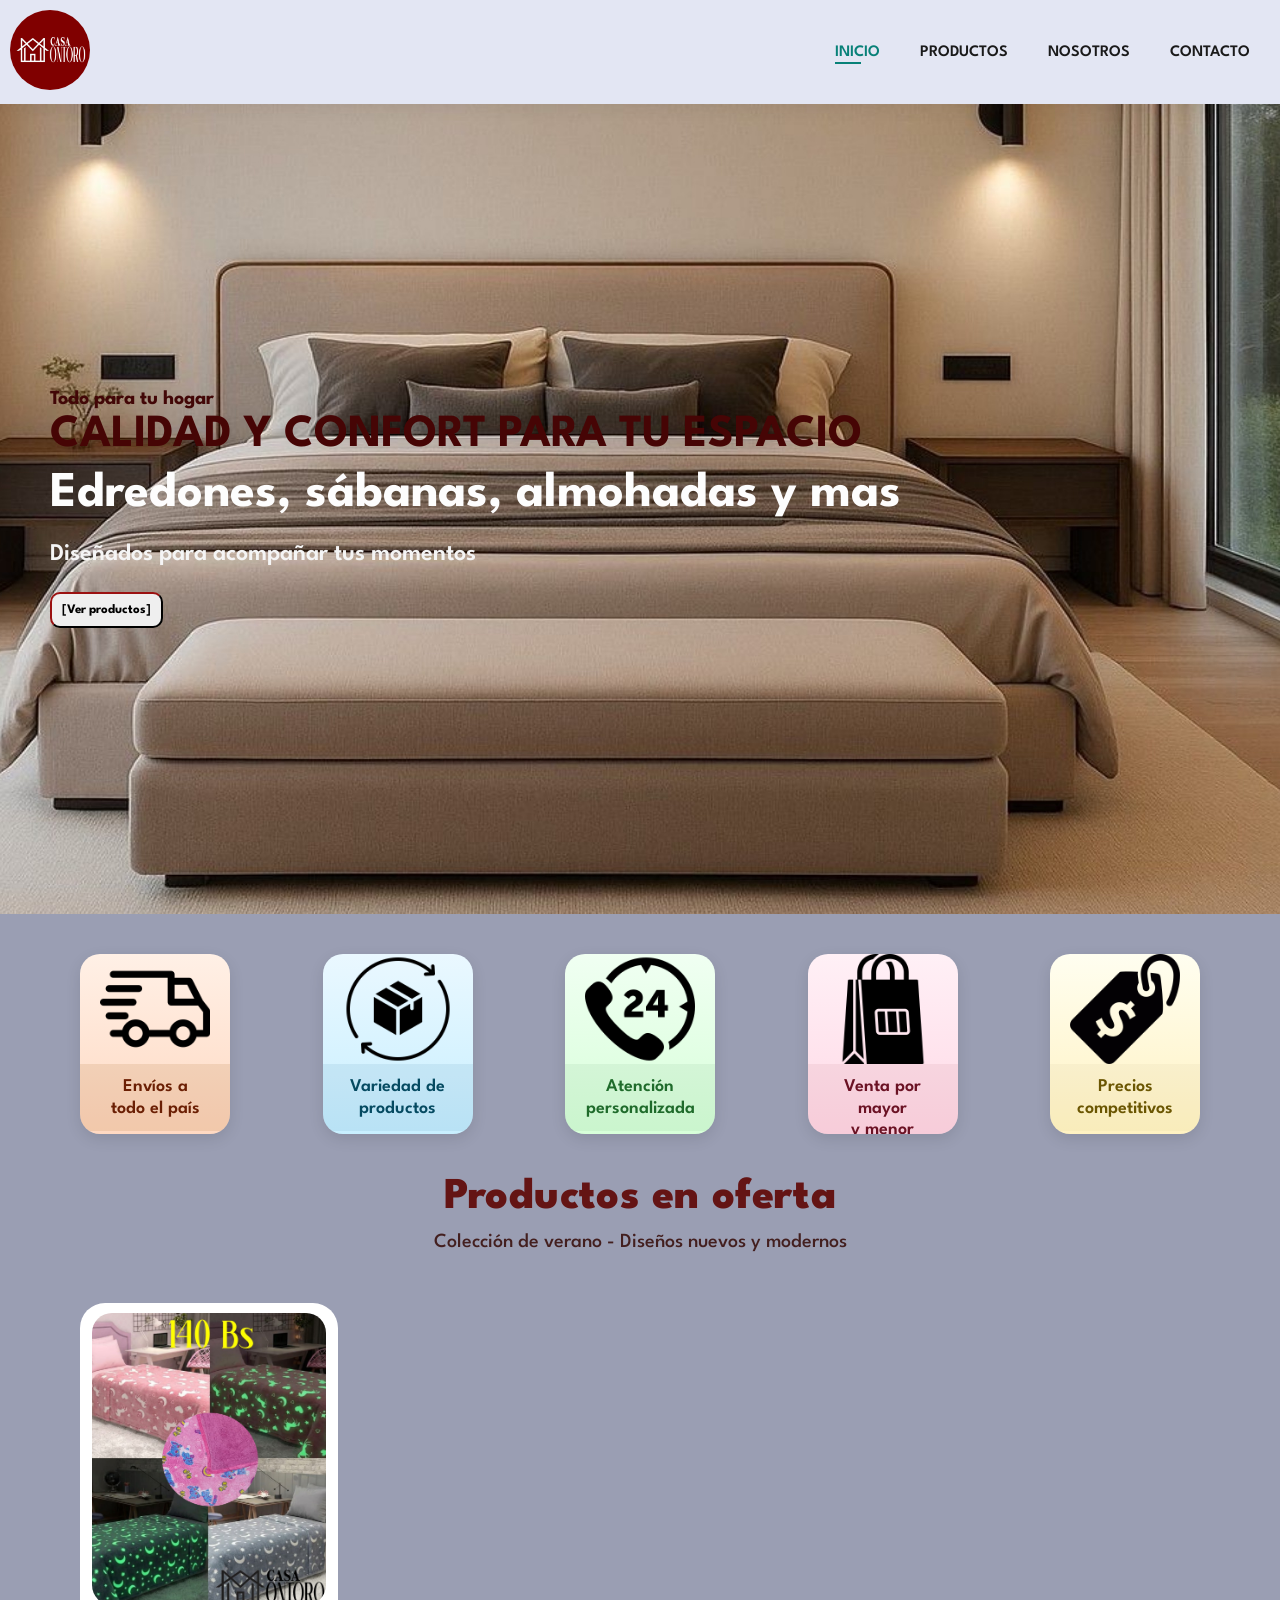
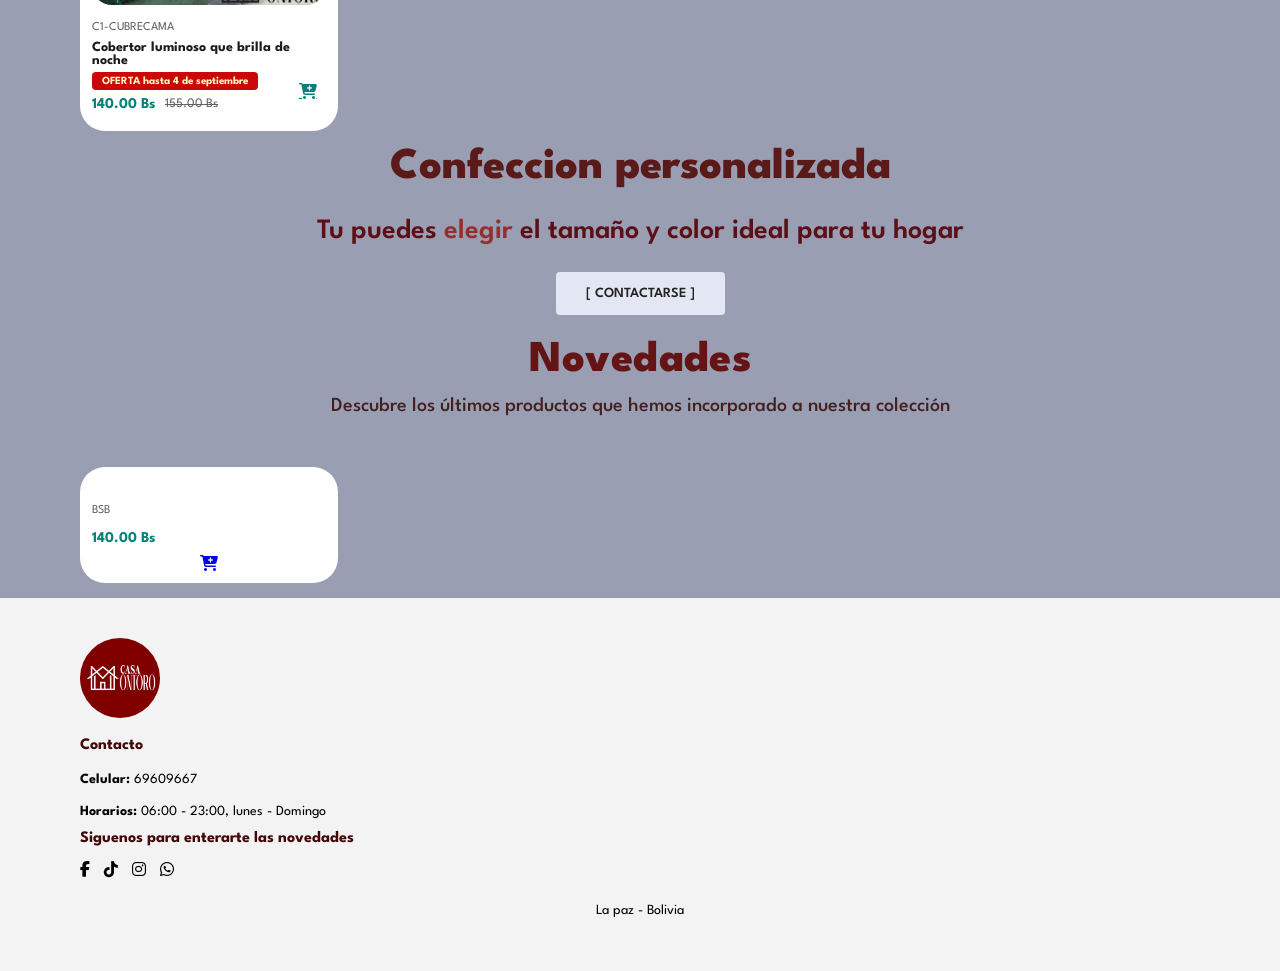
==== css/index.html @ 8475246c "Primera versión completa de Casa Montoro" ====
<!DOCTYPE html>
<html lang="es">

<head>
    <meta charset="UTF-8">
    <meta name="viewport" content="width=device-width, initial-scale=1.0">
    <link rel="icon" type="image/x-icon" href="/assets/logo/logo.png">
    <link rel="stylesheet" href="https://cdnjs.cloudflare.com/ajax/libs/font-awesome/6.5.1/css/all.min.css" />
    <link rel="stylesheet" href="/css/style.css" />

    <title>Ecommerce Shop</title>
</head>

<body>
                                <!--Header-->

    <section id="header">
        <a href="#"><img src="/assets/logo/logo.png" class="logo" alt=""></a>

        <div>
                                <!--Navbar-->
            <ul id="navbar">
                <li><a class="active" href="index.html">INICIO</a></li>
                <li><a href="#shop.html">PRODUCTOS</a></li>
                <li><a href="nosotros.html">NOSOTROS</a></li>
                <li><a href="#contact.html">CONTACTO</a></li>
  
            </ul>
            <div id="mobile">
                <a href="#cart.html"><i class="fa-solid fa-bag-shopping"></i></a>
                <i id="bar" class="fas fa-outdent"></i>
            </div>

        </div>

    </section>

                                <!--Hero-->

    <section id="hero">
        <h3>Todo para tu hogar</h3>
        <h2>CALIDAD Y CONFORT PARA TU ESPACIO</h2>
        <h1>Edredones, sábanas, almohadas y mas </h1>
        <p> Diseñados para acompañar tus momentos </p>
        <button>[Ver productos]</button>
    </section>

                        <!--Feautuers-->

    <section id="feutures" class="section-p1">
        <div class="f-box">
            <img src="/assets/icons/envio.png" alt="freeshipping">
            <h3>Envíos a <br> todo el país</h3>
        </div>
        <div class="f-box">
            <img src="/assets/icons/return.png" alt="freeshipping">
            <h3>Variedad de <br> productos</h3>
        </div>
        <div class="f-box">
            <img src="/assets/icons/24-hours-phone-service.png" alt="freeshipping">
            <h3>Atención <br> personalizada</h3>
        </div>
        <div class="f-box">
            <img src="/assets/icons/souvenir.png" alt="freeshipping">
            <h3>Venta por mayor <br> y menor</h3>
        </div>
        <div class="f-box">
            <img src="/assets/icons/precio.png" alt="freeshipping">
            <h3>Precios <br> competitivos</h3>
        </div>

    </section>

                    <!--Productos-->

    <section id="product1" class="section-p1">
        <h2>Productos en oferta</h2>
        <p>Colección de verano - Diseños nuevos y modernos</p>

        <div class="pro-container">

            <div class="pro-cont">
                <img src="/assets/clothes/LE.jpg" alt="Cobertor luminoso">

                <div class="des">
                    <span>C1-CUBRECAMA</span>
                    <h3>Cobertor luminoso que brilla de noche</h3>
                    <span class="offer">OFERTA hasta 4 de septiembre</span>
                    <div class="price">
                        <h4>140.00 Bs</h4>
                        <span class="old-price">155.00 Bs</span>
                    </div>
                </div>
                <a href="#" class="cart">
                    <i class="fa-solid fa-cart-plus"></i>
                </a>
            </div>

                    
        </div>


    </section>

    
                    <!--Banner-->
    
    <section id="banner" class="section-m1">
        <h3>Confeccion personalizada</h3>
        <h2>Tu puedes <span>elegir</span> el tamaño  y color ideal para tu hogar </h2>
        <button class="btn-banner">[ CONTACTARSE ]</button>
    </section>

                   <!--New Products-->

    <section id="product1" class="section-p1">
        <h2>Novedades</h2>
        <p>Descubre los últimos productos que hemos incorporado a nuestra colección</p>

        <div class="pro-container">

            <div class="pro-cont">
                <img src="/assets/clothes/11.jpg" alt="">
                <div class="des">
                    <span>BSB</span>
                    <h3></h3>

                    <h4>140.00 Bs</h4>
                </div>
                <a href="#"><i class="fa-solid fa-cart-plus"></i></a>
            </div>
        </div>


    </section>
  

    <footer class="section-p1">

    <div class="col">
        <img class="logo" src="/assets/logo/logo.png" alt="">
        <h3>Contacto</h3>
        <p><strong>Celular:</strong> 69609667</p>
        <p><strong>Horarios:</strong> 06:00 - 23:00, lunes - Domingo</p>

        <div class="follow">
            <h3>Siguenos para enterarte las novedades</h3>
            <div class="icon">
                <i class="fab fa-facebook-f"></i>
                <i class="fab fa-tiktok"></i>
                <i class="fab fa-instagram"></i>
                <i class="fab fa-whatsapp"></i>
            </div>
        </div>
    </div>



    <div class="copyright">
        <p>La paz - Bolivia</p>
    </div>

</footer>

<script src="/js/index.js"></script>

</body>

</html>
---- css/style.css ----
@import url('https://fonts.googleapis.com/css2?family=League+Spartan:wght@100..900&display=swap');

* {
    margin: 0;
    padding: 0;
    box-sizing: border-box;
    font-family: "League Spartan", sans-serif;
}

h1 {
    font-size: 50px;
    line-height: 64px;
    color: #222;
}

h2 {
    font-size: 46px;
    line-height: 54px;
    color: #460505;
}

h3 {
    font-size: 20px;
    color: #420707;
}

h4 {
    font-size: 12px;
    font-weight: 700;
}

p {
    font-size: 18px;
    margin: 15px 0 20px 0;
    color: #000000;
    line-height: 1.7;
}

.section-p1 {
    padding: 40px 80px;
}

main.section-p1 h1 {
    font-size: 62px;
    line-height: 1.2;
    margin-bottom: 16px;
}

main.section-p1 h2 {
    font-size: 48px;
    line-height: 1.3;
    margin-bottom: 12px;
}

main.section-p1 p {
    font-size: 24px;
    line-height: 2;
}

.section-m1 {
    margin: 40px 0;
}

.btn-banner {
    font-size: 14px;
    font-weight: 600;
    padding: 15px 30px;
    color: #222;
    background-color: #E3E6F3;
    border-radius: 4px;
    cursor: pointer;
    border: none;
    outline: none;
    transition: 0.2s;
}

body {
    width: 100%;
    background-color: #9a9eb3;
}


/* Header Start */

#header {
    display: flex;
    align-items: center;
    justify-content: space-between;
    padding: 10px 10px;
    background: #E3E6F3;
    box-shadow: 0 5px 15px rgb(0, 0, 0, 0.06);
    z-index: 999;
    position: sticky;
    top: 0;
    left: 0;
}

.brand-wrap {
    display: flex;
    align-items: center;
    gap: 10px;
}

.brand-name {
    color: #851919;
    font-size: 24px;
    font-weight: 800;
    letter-spacing: 0.14em;
    text-transform: uppercase;
    line-height: 1;
    text-shadow: 0 1px 0 rgba(90, 26, 26, 0.08);
}

.logo {
    height: 60px;
    width: auto;
}

/* Navbar */

#navbar {
    display: flex;
    align-items: center;
    justify-content: center;
}

#navbar li {
    list-style: none;
    padding: 0 20px;
    position: relative;
}

#navbar li a {
    text-decoration: none;
    font-size: 16px;
    font-weight: 600;
    color: #1a1a1a;
}

#navbar li a:hover {
    transition: 0.2s ease;
    color: #088178;
}

#navbar li a:hover,
#navbar li a.active {
    color: #088178;
}

#navbar li a.active::after {
    content: "";
    width: 30%;
    height: 2px;
    background: #088178;
    position: absolute;
    bottom: -4px;
    left: 20px;
}

#mobile {
    display: none;
    align-items: center;
}


.logo {
    width: 80px;
    height: 80px;
    border-radius: 50px;
    border: 1px #404d4b;
    transition: transform 0.5s ease, box-shadow 0.5s ease;
}

.logo:hover{
    transform: scale(1.1);
}


                            /******* Hero *******/

#hero {
    background-image: url("/assets/images/dormitorio.jpg");
    background-size: cover;
    background-position: top 10% right 0;
    background-repeat: no-repeat;
    height: 90vh;
    display: flex;
    flex-direction: column;
    justify-content: center;
    align-items: flex-start;
    padding-left: 50px;
}

#hero h4 {
    padding-bottom: 15px;

}

#hero h1 {
    color: #fdfdfd;
}

#hero p {
    font-size: 24px;
    font-weight: 600;
    color: #f5f5f5;
    line-height: 1.5;
    margin: 10px 0 20px;
}

#hero button {
    padding: 10px;
    cursor: pointer;
    border-radius: 10px;
    border-color: #470808;
    background-repeat: no-repeat;
    font-weight: 700;
    font-size: 13px;
    transition: transform 0.5s ease, box-shadow 0.5s ease;
}

#hero button:hover {
     transform:scale(1.1);
}

                             /******* Feutures ******/


#feutures .f-box {
    border-radius: 20px;
    overflow: hidden;
    width: 150px;
    height: 180px;
    text-align: center;
    background: #9a9eb3;
    box-shadow: 0 5px 15px rgba(0,0,0,0.1);
    transition: transform 0.5s ease, box-shadow 0.5s ease;
    cursor: pointer;

}


#feutures .f-box:hover {
    transform: scale(1.1);
}

.f-box img {
    width: 100%;
    height: auto;
    display: block;
    max-height: 110px;
    object-fit: contain;
}

.f-box h3 {
    font-size: 18px;
    padding: 12px 10px;
    font-weight: 600;
    display: block;
    line-height: 1.2;
    color: #5e0e0b;
    background-color: #8488a0;
    white-space: normal;
    word-break: break-word;
    min-height: 44px;
    margin: 0;
}

.f-box:hover {
    transform: translateY(5px);
    box-shadow: 0 10px 20px rgba(0,0,0,0.15);
}
   
#feutures {
    display: flex;
    align-items: center;
    justify-content: space-between;
    flex-wrap: wrap;
    
}

/* Colores diferenciados para los cuadros de características (inicio) */
#feutures .f-box:nth-child(1) { background: linear-gradient(180deg,#fff0e6 0%, #ffd9c2 100%); }
#feutures .f-box:nth-child(1) h3 { background-color: rgba(150,75,0,0.12); color:#6b1f04; }

#feutures .f-box:nth-child(2) { background: linear-gradient(180deg,#eaf8ff 0%, #c8efff 100%); }
#feutures .f-box:nth-child(2) h3 { background-color: rgba(3,83,122,0.08); color:#054a61; }

#feutures .f-box:nth-child(3) { background: linear-gradient(180deg,#f0fff2 0%, #d7ffd9 100%); }
#feutures .f-box:nth-child(3) h3 { background-color: rgba(4,87,27,0.06); color:#1f6b2b; }

#feutures .f-box:nth-child(4) { background: linear-gradient(180deg,#fff0f6 0%, #ffd9e6 100%); }
#feutures .f-box:nth-child(4) h3 { background-color: rgba(120,10,30,0.06); color:#6b1224; }

#feutures .f-box:nth-child(5) { background: linear-gradient(180deg,#fffef0 0%, #fff2c2 100%); }
#feutures .f-box:nth-child(5) h3 { background-color: rgba(100,80,0,0.04); color:#6b5602; }

/* Destacar primer producto en el banner de ofertas */
.pro-cont.highlight {
    background: linear-gradient(180deg, #fffaf5 0%, #fff1e8 100%);
    border: 1px solid rgba(4,129,120,0.08);
}

.pro-cont.highlight .des h3 { color: #6b120f; }


                            /******* Products ******/


#product1 {
    text-align: center;
}

/* Recuadro ancho completo para el encabezado de 'Productos en oferta' */
#product1 .offer-box {
    display: block;
    text-align: center;
    width: calc(100% + 160px);
    margin: 0 -80px 0 -80px; /* no gap below so borders quedan pegados */
    padding: 40px 80px 30px 80px;
    border-radius: 10px 10px 0 0;
    background: #ffffff; /* solid white to avoid intermediate color bands */
    box-shadow: none; /* remove shadow so no color bleed */
    border-left: none; /* remove accent to keep only box and image */
    border-bottom: none; /* sits flush with banner image */
}

#product1 .offer-box h2,
#product1 h2 {
    margin: 0 0 6px 0;
    color: #641414;
    font-size: 44px;
    font-weight: 800;
    letter-spacing: 0.4px;
    line-height: 1.1;
}

#product1 .offer-box p,
#product1 p {
    margin: 0 0 12px 0;
    color: #3f1918;
    opacity: 0.95;
    font-size: 20px;
    font-weight: 500;
    line-height: 1.4;
}

#product1 .offer-box .btn-banner2,
#product1 .btn-banner2 {
    display: inline-block;
    margin-top: 6px;
    color: #6a1f1f;
    border-color: #6a1f1f;
    background: rgba(106, 31, 31, 0.04);
    font-weight: 700;
    letter-spacing: 0.08em;
    text-align: center;
}

@media (max-width: 900px) {
    #product1 .offer-box {
        width: auto;
        margin: 0 0 18px 0;
        padding: 18px 20px;
        border-radius: 10px;
    }
    #product1 .offer-box h2 { font-size: 22px; }
}

/* Ajustes cuando .pro-container está dentro de .offer-box */
#product1 .offer-box .pro-container {
    padding-top: 18px;
}

#product1 .pro-cont {
    width: 23%;
    min-width: 250px;
    padding: 10px 12px;
    border-radius: 25px;
    margin: 15px 0;
    cursor: pointer;
    background: white;
    position: relative;

    transition:
        transform 0.3s ease,
        box-shadow 0.3s ease;
}

#product1 .pro-cont:hover {
    transform: translateY(-8px);
    box-shadow: 0 15px 25px rgba(0, 0, 0, 0.15);
}

#product1 .pro-cont img {
    width: 100%;
    border-radius: 20px;
    transition: transform 0.4s ease;
}

#product1 .pro-cont:hover img {
    transform: scale(1.03);
}

#product1 .pro-cont .des {
    text-align: start;
    padding: 10px 0;
}

.pro-cont .des span {
    font-size: 12px;
    color: #606063;
}

.pro-cont .des h3 {
    padding-top: 7px;
    color: #1a1a1a;
    font-size: 14px;
}

.pro-cont .des h4 {
    padding-top: 7px;
    font-size: 15px;
    font-weight: 700;
    color: #088178;
}

/* Etiqueta de oferta */
.pro-cont .des .offer {
    display: inline-block;
    margin-top: 5px;
    padding: 4px 10px;
    background-color: #ca0808;
    color: rgb(255, 250, 195);
    font-size: 11px;
    font-weight: 700;
    border-radius: 4px;
}

/* Precio */
.pro-cont .des .price {
    display: flex;
    align-items: center;
    gap: 10px;
    padding-top: 7px;
}

.pro-cont .des .price h4 {
    padding-top: 0;
    margin: 0;
    font-size: 15px;
    font-weight: 700;
    color: #088178;
}

.pro-cont .des .price .old-price {
    font-size: 13px;
    color: #606063;
    text-decoration: line-through;
    text-decoration-thickness: 1px;
    text-decoration-color: #606063;
}

/* Carrito */
#product1 .pro-cont .cart {
    width: 40px;
    height: 40px;
    line-height: 40px;
    border-radius: 50%;
    font-weight: 500;
    color: #088178;
    display: inline-flex;
    align-items: center;
    justify-content: center;
    position: absolute;
    bottom: 20px;
    right: 10px;
}

/* Contenedor de productos */
#product1 .pro-container {
    display: flex;
    justify-content: space-between;
    padding-top: 20px;
    flex-wrap: wrap;
}

                               /******* Banner ******/

#banner {
    display: flex;
    flex-direction: column;
    align-items: center;
    text-align: center;
    width: 100%;
    padding: 0;
    margin: 0 0 22px 0;
}

#banner .banner-inner {
    width: 100%;
    min-height: 470px;
    margin: 0;
    padding: 80px 100px;
    border-radius: 0;
    background-image: url('/assets/banner/fondo2.jpg');
    background-size: cover;
    background-position: center;
    background-repeat: no-repeat;
    box-shadow: none;
    border-top: none;
    border-bottom: none;
    display: flex;
    flex-direction: column;
    justify-content: center;
    align-items: center;
}

#product1.section-p1 {
    padding-top: 0;
    padding-bottom: 0;
    margin-top: 0;
}

#banner h3 {
    color: #5a1a1a;
    font-size: 44px; /* aumentada para ser más prominente */
    font-weight: 800;
    margin-bottom: 6px;
    line-height: 1;
}

#banner h2 {
    color: #5b1018;
    font-size: 28px; /* más pequeña que h3 para que h3 destaque */
    font-weight: 600;
    padding: 8px 0 14px 0;
}

#banner h2 span {
    color: #962e2e;
}

#banner .btn-banner:hover {
    background: rgba(255,255,255,0.12);
    color: #ebecf5;
}

@media (max-width: 900px) {
    #banner .banner-inner {
        width: 100%;
        min-height: 300px;
        margin: 0;
        padding: 22px 18px;
        border-radius: 0;
    }
    #banner h3 { font-size: 26px; }
    #banner h2 { font-size: 18px; }
}

#sm-banner {
    display: grid;
    grid-template-columns: repeat(2, 1fr);
    gap: 20px;
}

#sm-banner .banner-box {
    position: relative;
    display: flex;
    flex-direction: column;
    align-items: flex-start;
    justify-content: center;
    background-image: url("/assets/banner/stylish-happy-girl-shopping-portrait-modern-woman-with-shop-bag-laughing-smiling-satisfied.jpg");
    height: 50vh;
    background-size: cover;
    background-position: center;
    padding: 30px;
    
}


#sm-banner .banner-box2 {
    background-image: url("/assets/banner/360_F_303616856_4qQYfzu5kSuzCgQeSTKnH4lE6cpEiTYc.jpg");
}

#banner3 .banner-box {
    position: relative;
    display: flex;
    flex-direction: column;
    align-items: flex-start;
    justify-content: center;
    background-image: url("/assets/banner/360_F_608191088_ATXwUHQnOIe67Dnt7JDkzKWHDpgCfuCA.jpg");
    min-width: 30%;
    height: 30vh;
    background-size: cover;
    background-position: center;
    padding: 20px;
    margin-bottom: 20px;
}


#banner3 .banner-box2 {
    background-image: url("/assets/banner/istockphoto-1190829186-612x612.jpg");
}

#banner3 .banner-box3 {
    background-image: url("/assets/banner/shopping-concept-close-up-portrait-young-beautiful-attractive-redhair-girl-smiling-looking-camera_1258-118763.avif");
    background-position: right;
}

#banner3 h2 {
    color: #e9ecf7;
    font-weight: 900;
    font-size: 22px;
}

#banner3 h3 {
    color: #ec544e;
    font-weight: 800;
    font-size: 15px;
}

#sm-banner h3 {
    color: #E3E6F3;
    font-size: 20px;
    font-weight: 300;
}

#sm-banner h2 {
    color: #E3E6F3;
    font-size: 28px;
    font-weight: 800;
}

#sm-banner span {
    color: #E3E6F3;
    font-size: 14px;
    font-weight: 500;
    padding-bottom: 15px;
}

.btn-banner2 {
    font-size: 13px;
    font-weight: 700;
    padding: 12px 22px;
    color: #5a1a1a;
    background-color: transparent;
    cursor: pointer;
    border: 1px solid #5a1a1a;
    outline: none;
    transition: 0.2s;
    letter-spacing: 0.08em;
}

.btn-banner2:hover {
    opacity: 0.9;
    background: rgba(90, 26, 26, 0.08);
    color: #5a1a1a;
}


                            /******* Newsletter ******/

#newsletter {
    display: flex;
    flex-wrap: wrap;
    justify-content: space-between;
    align-items: center;
    background-repeat: no-repeat;
    background-position: 20% 30%;
    background-size: cover;
    background-color: #041e42;
    padding: 90px 60px;
}

#newsletter h2 {
    font-size: 22px;
    font-weight: 700;
    color: #E3E6F3;
}

#newsletter p {
    font-size: 14px;
    font-weight: 600;
    color: #818ea0;
}

#newsletter p span {
    color: #ffbd27;
}

#newsletter .form {
    display: flex;
    width: 30%;
}

#newsletter .form input {
    height: 2.125rem;
    padding: 0 1.25em;
    font-size: 14px;
    flex: 1;
    border: 1px solid transparent;
    border-radius: 4px;
    outline: none;
    background-color: #fff;
    border-top-right-radius: 0;
    border-bottom-right-radius: 0;
}

#newsletter button {
    display: flex;
    justify-content: center;
    align-items: center;
    height: 2.125rem;
    padding: 0 20px;
    background-color: #088178;
    color: #E3E6F3;
    white-space: nowrap;
    border-top-left-radius: 0;
    border-bottom-left-radius: 0;
}

#newsletter .btn-banner:hover {
     transition: transform 0.4s ease;
     transform:scale(1.1);
}
                        /******* Footer ******/

footer {
    display: flex;
    flex-wrap: wrap;
    justify-content: space-between;
    padding: 40px 80px;
    background-color: #f3f3f3;
}

footer .col {
    display: flex;
    flex-direction: column;
    align-items: flex-start;
    flex: 1;
    min-width: 200px;
    margin-bottom: 20px;
}

footer .logo {
    margin-bottom: 20px;
    width: 80px;
}

footer h3 {
    font-size: 16px;
    margin-bottom: 15px;
}

footer p {
    font-size: 14px;
    margin: 0 0 8px 0;
}

footer a {
    font-size: 14px;
    text-decoration: none;
    color: #222;
    margin-bottom: 10px;
}

footer .follow i {
    margin-right: 10px;
    cursor: pointer;
}

footer .install .row img {
    width: 120px;
    margin-right: 10px;
}

footer .install img {
    margin-top: 10px 0 15px 0;
    width: 300px;
}

footer .copyright {
    width: 100%;
    text-align: center;
}

footer .follow i:hover {
    color: #088178;
}

footer .copyright {
    width: 100%;
    text-align: center;
}
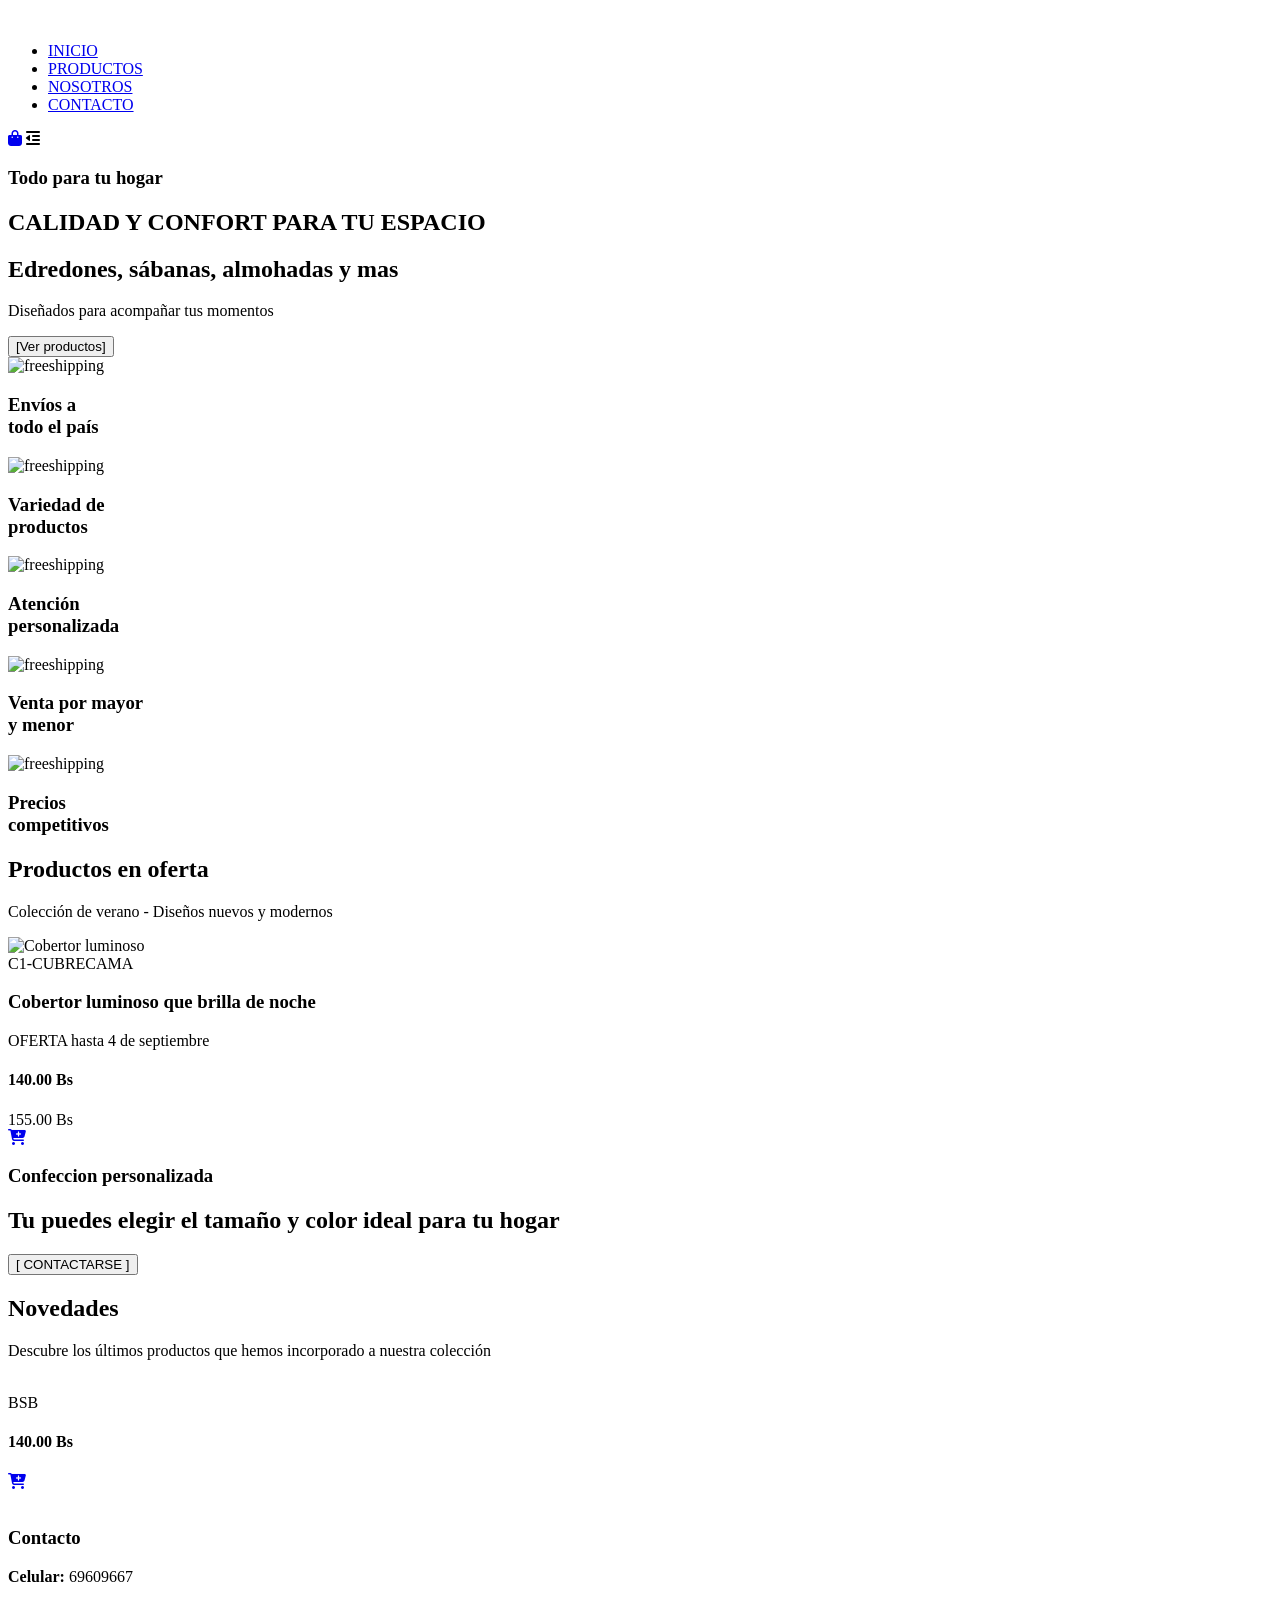
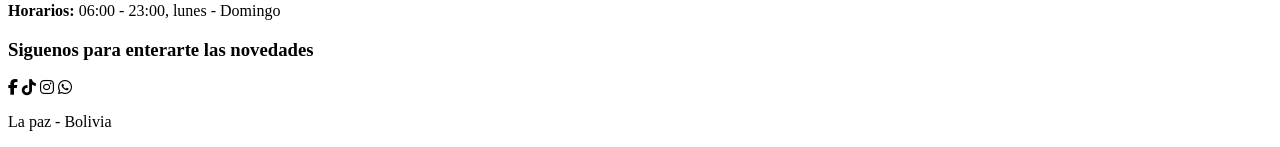
==== commit 201706d4: "Corrección de enlaces CSS y JS" ====
--- a/css/index.html
+++ b/css/index.html
@@ -4,9 +4,9 @@
 <head>
     <meta charset="UTF-8">
     <meta name="viewport" content="width=device-width, initial-scale=1.0">
-    <link rel="icon" type="image/x-icon" href="/assets/logo/logo.png">
+    <link rel="icon" type="image/x-icon" href="assets/logo/logo.png">
     <link rel="stylesheet" href="https://cdnjs.cloudflare.com/ajax/libs/font-awesome/6.5.1/css/all.min.css" />
-    <link rel="stylesheet" href="/css/style.css" />
+    <link rel="stylesheet" href="css/style.css" />
 
     <title>Ecommerce Shop</title>
 </head>
@@ -15,7 +15,7 @@
                                 <!--Header-->
 
     <section id="header">
-        <a href="#"><img src="/assets/logo/logo.png" class="logo" alt=""></a>
+        <a href="#"><img src="assets/logo/logo.png" class="logo" alt=""></a>
 
         <div>
                                 <!--Navbar-->
@@ -49,23 +49,23 @@
 
     <section id="feutures" class="section-p1">
         <div class="f-box">
-            <img src="/assets/icons/envio.png" alt="freeshipping">
+            <img src="assets/icons/envio.png" alt="freeshipping">
             <h3>Envíos a <br> todo el país</h3>
         </div>
         <div class="f-box">
-            <img src="/assets/icons/return.png" alt="freeshipping">
+            <img src="assets/icons/return.png" alt="freeshipping">
             <h3>Variedad de <br> productos</h3>
         </div>
         <div class="f-box">
-            <img src="/assets/icons/24-hours-phone-service.png" alt="freeshipping">
+            <img src="assets/icons/24-hours-phone-service.png" alt="freeshipping">
             <h3>Atención <br> personalizada</h3>
         </div>
         <div class="f-box">
-            <img src="/assets/icons/souvenir.png" alt="freeshipping">
+            <img src="assets/icons/souvenir.png" alt="freeshipping">
             <h3>Venta por mayor <br> y menor</h3>
         </div>
         <div class="f-box">
-            <img src="/assets/icons/precio.png" alt="freeshipping">
+            <img src="assets/icons/precio.png" alt="freeshipping">
             <h3>Precios <br> competitivos</h3>
         </div>
 
@@ -80,7 +80,7 @@
         <div class="pro-container">
 
             <div class="pro-cont">
-                <img src="/assets/clothes/LE.jpg" alt="Cobertor luminoso">
+                <img src="assets/clothes/LE.jpg" alt="Cobertor luminoso">
 
                 <div class="des">
                     <span>C1-CUBRECAMA</span>
@@ -120,7 +120,7 @@
         <div class="pro-container">
 
             <div class="pro-cont">
-                <img src="/assets/clothes/11.jpg" alt="">
+                <img src="assets/clothes/11.jpg" alt="">
                 <div class="des">
                     <span>BSB</span>
                     <h3></h3>
@@ -138,7 +138,7 @@
     <footer class="section-p1">
 
     <div class="col">
-        <img class="logo" src="/assets/logo/logo.png" alt="">
+        <img class="logo" src="assets/logo/logo.png" alt="">
         <h3>Contacto</h3>
         <p><strong>Celular:</strong> 69609667</p>
         <p><strong>Horarios:</strong> 06:00 - 23:00, lunes - Domingo</p>
@@ -162,7 +162,7 @@
 
 </footer>
 
-<script src="/js/index.js"></script>
+<script src="js/index.js"></script>
 
 </body>
 
